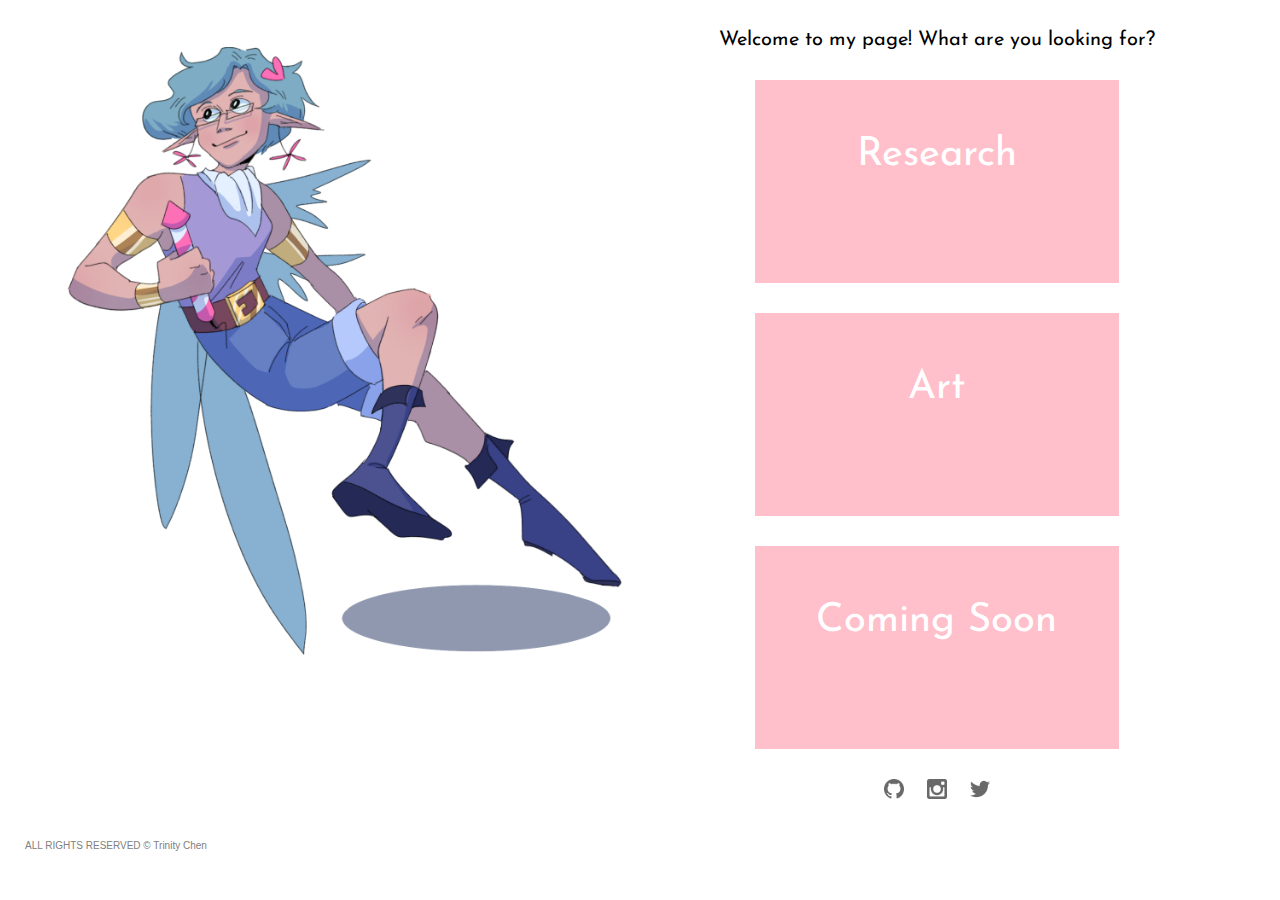
==== index.html @ f7189389 "icons" ====
<!DOCTYPE html>

<!-- Coded by Trinity Chen.
	Questions or comments about website function? Please e-mail tenfluenza@gmail.com
	Do not duplicate.
	All rights reserved.-->

<html>
<head>
	<link rel="stylesheet" type="text/css" href="style.css">
	 <link href="https://fonts.googleapis.com/css2?family=Josefin+Sans&display=swap" rel="stylesheet"> 
	<title>Trinity Chen</title>
</head>
<body>
	<header> 
		<div class="introcontainer">
			<div class="introImage"><img class="welcomeImg" src="img/fairee.png"></div>
			<div class="introOptions">

				<div class="welcomeMsg">Welcome to my page! What are you looking for?</div>

				
				<div class="option">
					<a href="research.html">
						<div class="optionText">Research</div>
					</a>
				</div>

				<div class="option">
					<a href="art.html">
						<div class="optionText">Art</div>
					</a>
				</div>

				<div class="option">
					<a href="placeholder.html">
						<div class="optionText">Coming Soon</div>
					</a>
				</div>

				<div class="socialmediaLinks">
					<a href="https://github.com/tenfluenza"><img class="icon" src="icon/grayhub.png"></a>
					<a href="https://instagram.com/tenfluenza"><img class="icon" src="icon/instagray.png"></a>
					<a href="https://twitter.com/tenflu"><img class="icon" src="icon/twittergray.png"></a>

				</div>

			</div>
		</div>
	</header>

		</div>
	</section>
<footer class="copyright">ALL RIGHTS RESERVED © Trinity Chen </footer>
</body>
</html>
---- style.css ----
html{
	position: relative;
    font-size: 62.5%;
    width: 100%;
    height: 100%;
    margin: 0px;
    padding: 0px;
    overflow-x: hidden;
    font-family: arial;
    z-index: 0;
}
body{
	margin-top:3rem;
	margin-left:2.5rem;
}
header{
}
section{
	background-color: white;
	width: 74vw;
	margin-left: 22vw;

}
.introcontainer{
	width: 95vw;
	display: flex;
	height: 90vh;
}
.introImage{
	width: 50%;
}

/*animation for fading in*/
@keyframes introimg{
	0% {
		transform: translate(-500%,0);
		opacity: 0%;
	}
	60%{
		opacity: 20%;
	}
	100%{

	}
}
@keyframes introopt{
	0% {
		transform: translate(500%,0);
		opacity: 0%;
	}
	60%{
		opacity: 20%;
	}
	100%{

	}
}

.welcomeImg{
	max-width: 50vw;
	max-height: auto;
	animation: 1.5s introimg;
}
.socialmediaLinks{
	padding-top: 2rem;
	text-align: center;
}
.icon{
	height: 2rem;
	width: auto;
	padding: 1rem;

}
.introOptions{
	width: 50%;
	display: flex;
	flex-direction: column;
	font-family: 'Josefin Sans', sans-serif;
	animation: 1.5s introopt;
}
.welcomeMsg{
	text-align: center;
	font-size: 2rem;
}
.option{
	margin-top: 5%;
	margin-left: 20%;
	background-color: pink;
	width: 60%;
	height: 25%;
	transition: 0.2s ease;
}
.optionText{
	text-align: center;
	width: 100%;
	height: 65%;
	padding-top: 15%;
	font-size: 4rem;
	color: white;
	font-family: 'Josefin Sans', sans-serif;
}

a:hover, a:visited, a:link, a:active
{
    text-decoration: none;
}
.option:hover{
	width: 70%;
	background-color: #d6c3d3;
	transition: 0.2s ease;
}



footer{
	color: gray;
}
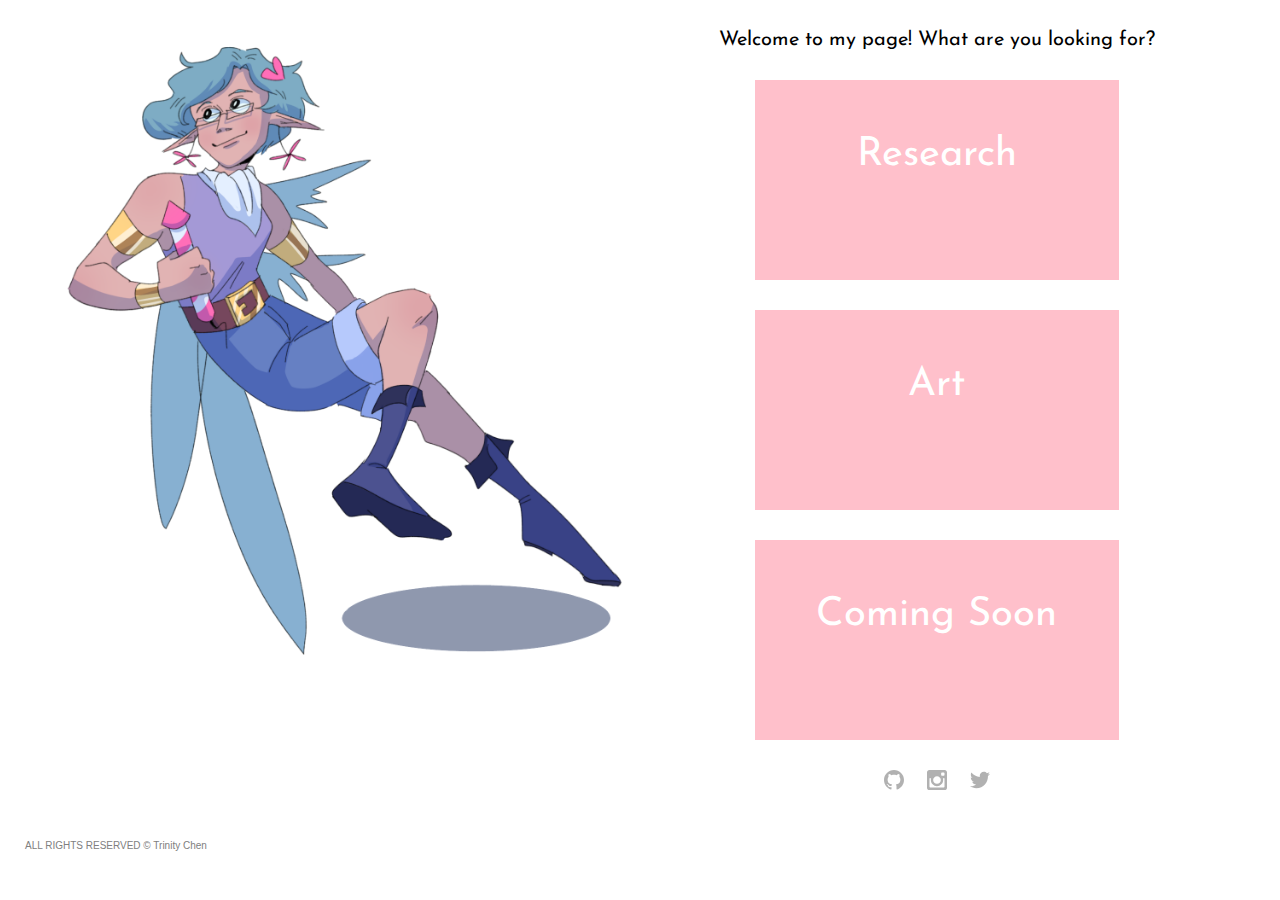
==== commit 6071b9ad: "icons" ====
--- a/index.html
+++ b/index.html
@@ -39,9 +39,9 @@
 				</div>
 
 				<div class="socialmediaLinks">
-					<a href="https://github.com/tenfluenza"><img class="icon" src="icon/grayhub.png"></a>
-					<a href="https://instagram.com/tenfluenza"><img class="icon" src="icon/instagray.png"></a>
-					<a href="https://twitter.com/tenflu"><img class="icon" src="icon/twittergray.png"></a>
+					<a href="https://github.com/tenfluenza" target="_blank"><img class="icon" src="icon/github.svg"></a>
+					<a href="https://instagram.com/tenfluenza" target="_blank"><img class="icon" src="icon/instagram.svg"></a>
+					<a href="https://twitter.com/tenflu" target="_blank"><img class="icon" src="icon/twitter.svg"></a>
 
 				</div>
 
--- a/style.css
+++ b/style.css
@@ -64,13 +64,23 @@
 .socialmediaLinks{
 	padding-top: 2rem;
 	text-align: center;
+	height: 10%;
 }
 .icon{
 	height: 2rem;
 	width: auto;
 	padding: 1rem;
+	transition: 0.2s ease;
+	filter: invert(83%) sepia(0%) saturate(976%) hue-rotate(121deg) brightness(88%) contrast(84%);
+}
+.icon:hover{
+	transition: 0.2s ease;
+	height: 2.5rem;
+	width: auto;
+	z-index: 1;
+	filter: invert(36%) sepia(39%) saturate(6942%) hue-rotate(233deg) brightness(104%) contrast(85%);
+}
 
-}
 .introOptions{
 	width: 50%;
 	display: flex;
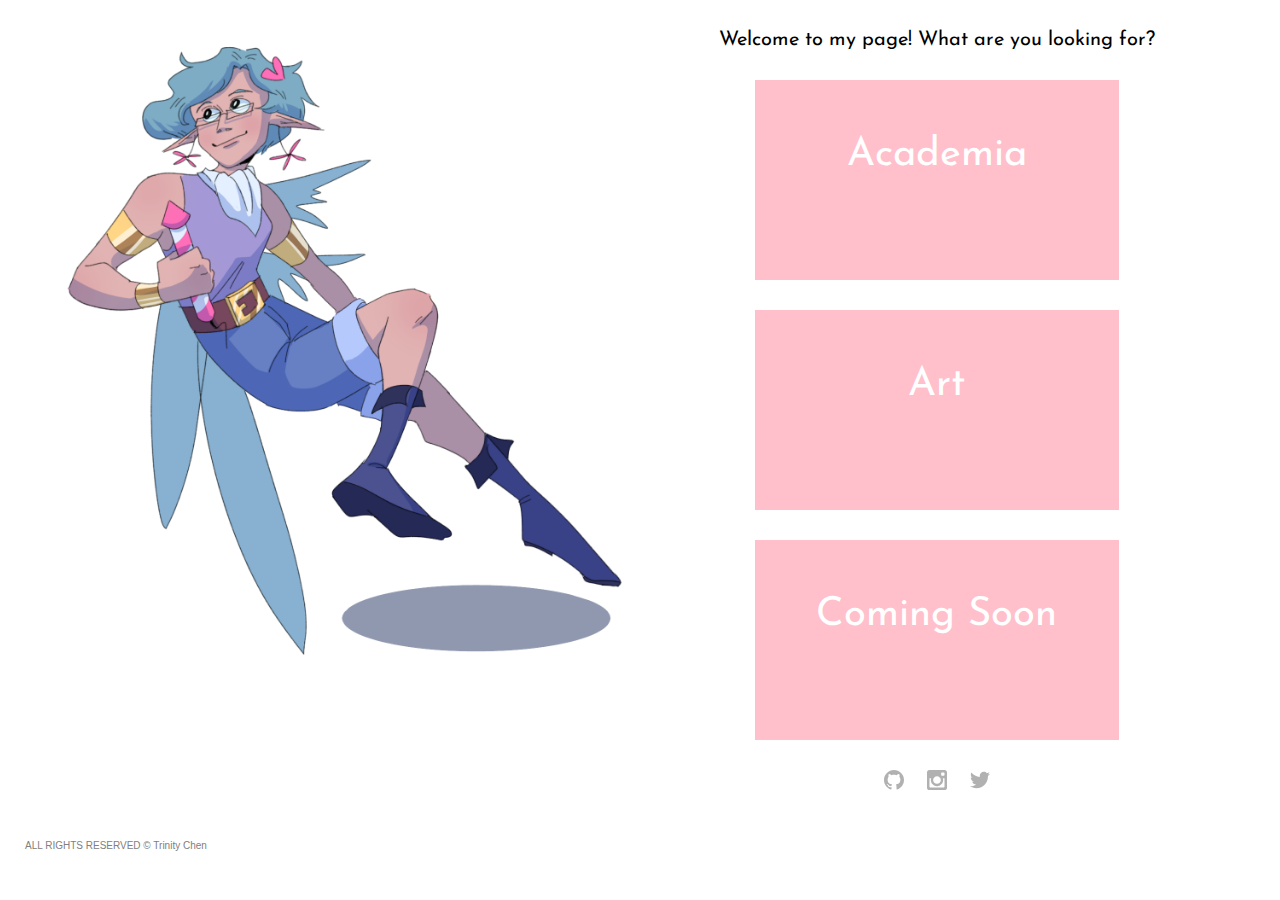
==== commit 31e2a593: "footer" ====
--- a/index.html
+++ b/index.html
@@ -22,7 +22,7 @@
 				
 				<div class="option">
 					<a href="research.html">
-						<div class="optionText">Research</div>
+						<div class="optionText">Academia</div>
 					</a>
 				</div>
 
--- a/style.css
+++ b/style.css
@@ -121,7 +121,6 @@
 }
 
 
-
 footer{
 	color: gray;
 }
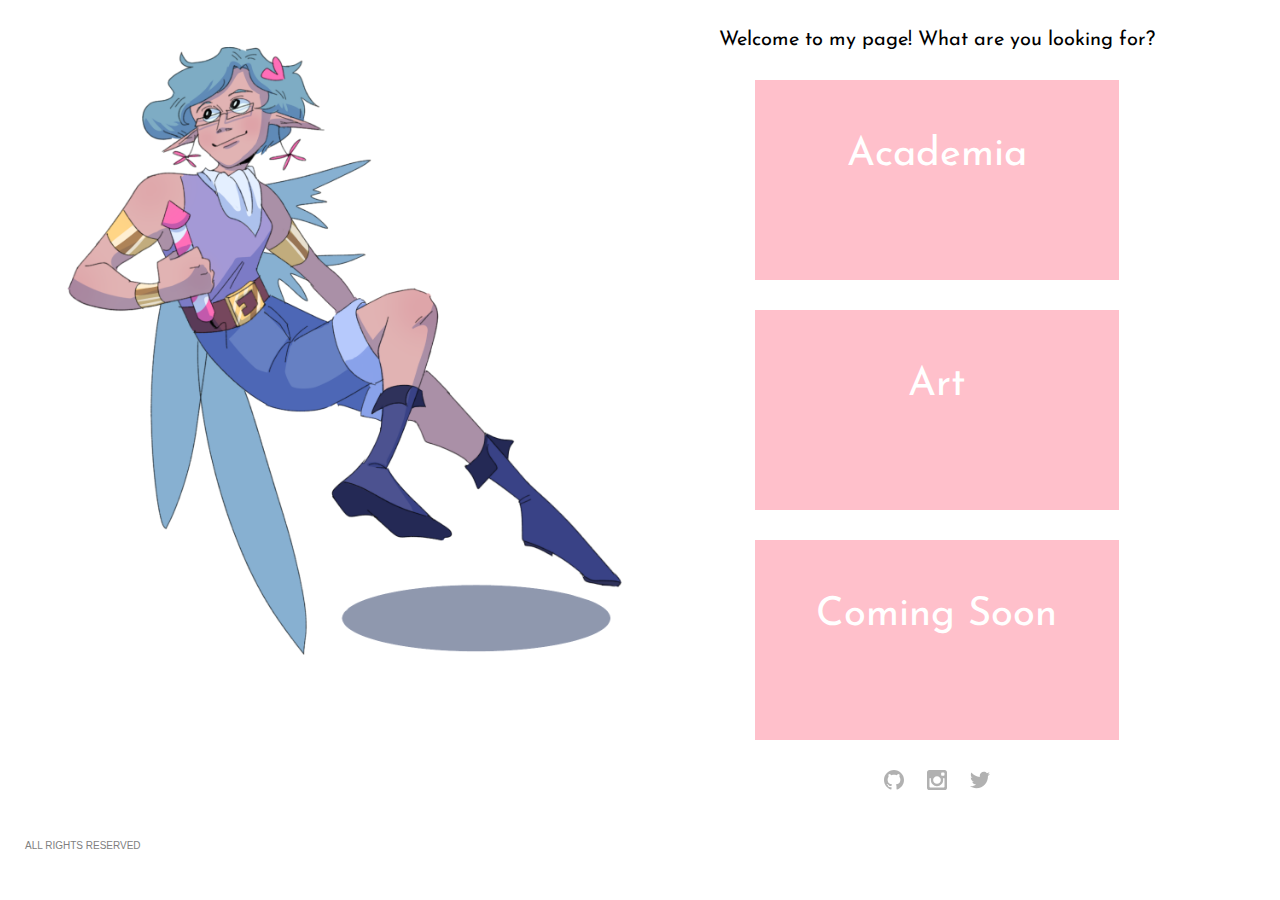
==== commit 36bc7271: "privacy overhaul" ====
--- a/index.html
+++ b/index.html
@@ -1,6 +1,6 @@
 <!DOCTYPE html>
 
-<!-- Coded by Trinity Chen.
+<!-- coded with love by tenfluenza.
 	Questions or comments about website function? Please e-mail tenfluenza@gmail.com
 	Do not duplicate.
 	All rights reserved.-->
@@ -8,8 +8,8 @@
 <html>
 <head>
 	<link rel="stylesheet" type="text/css" href="style.css">
-	 <link href="https://fonts.googleapis.com/css2?family=Josefin+Sans&display=swap" rel="stylesheet"> 
-	<title>Trinity Chen</title>
+	<link href="https://fonts.googleapis.com/css2?family=Josefin+Sans&display=swap" rel="stylesheet"> 
+	<title>Tenfluenza</title>
 </head>
 <body>
 	<header> 
@@ -49,8 +49,6 @@
 		</div>
 	</header>
 
-		</div>
-	</section>
-<footer class="copyright">ALL RIGHTS RESERVED © Trinity Chen </footer>
+<footer class="copyright">ALL RIGHTS RESERVED </footer>
 </body>
 </html>--- a/style.css
+++ b/style.css
@@ -107,7 +107,6 @@
 	padding-top: 15%;
 	font-size: 4rem;
 	color: white;
-	font-family: 'Josefin Sans', sans-serif;
 }
 
 a:hover, a:visited, a:link, a:active
@@ -120,9 +119,12 @@
 	transition: 0.2s ease;
 }
 
-
 footer{
 	color: gray;
+	font-size: 1rem;
+	text-align: left;
+	font-family: arial;
+
 }
 
 
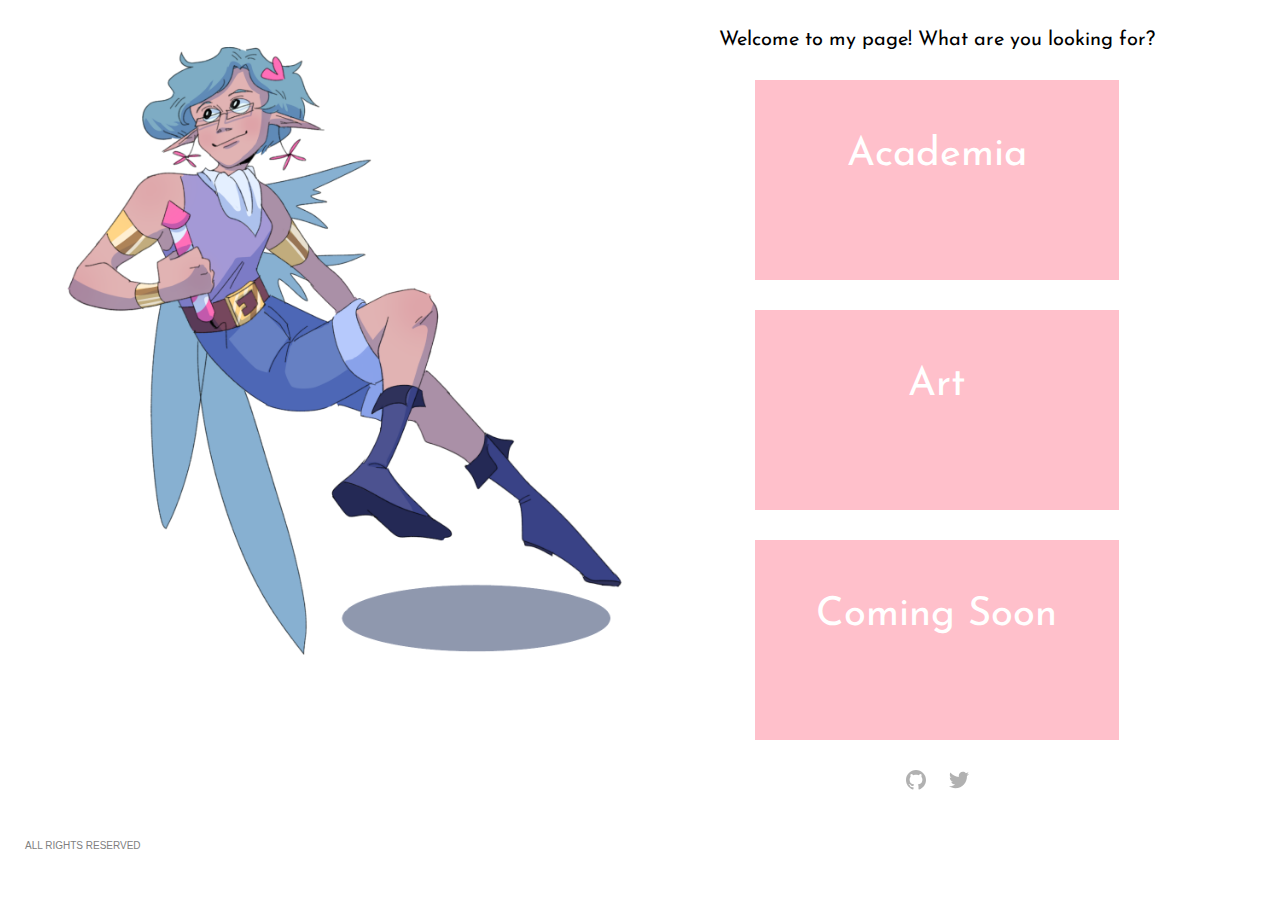
==== commit d41661b5: "overhaul" ====
--- a/index.html
+++ b/index.html
@@ -40,7 +40,6 @@
 
 				<div class="socialmediaLinks">
 					<a href="https://github.com/tenfluenza" target="_blank"><img class="icon" src="icon/github.svg"></a>
-					<a href="https://instagram.com/tenfluenza" target="_blank"><img class="icon" src="icon/instagram.svg"></a>
 					<a href="https://twitter.com/tenflu" target="_blank"><img class="icon" src="icon/twitter.svg"></a>
 
 				</div>
